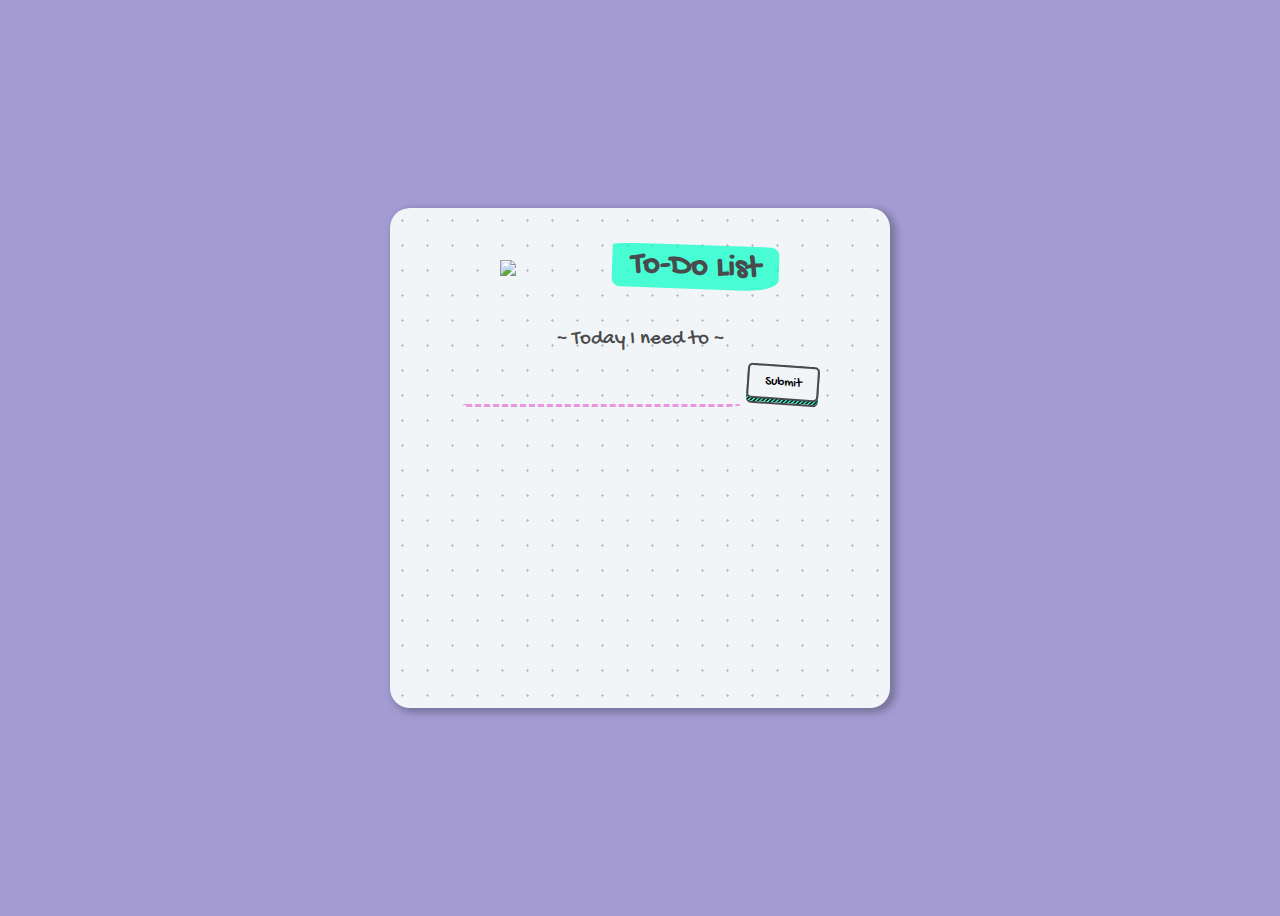
==== index.html @ c1db5c14 "changes in html and css files also" ====
<!DOCTYPE html>
<html lang="en">
  <head>
    <title>To-Do List</title>
    <meta charset="UTF-8" />
    <meta name="viewport" content="width=device-width" />
    <link rel="stylesheet" href="styles.css" />
  </head>
  <body>
    <section class="container">
      <div class="heading">
        <img class="heading__img" src="https://s3-us-west-2.amazonaws.com/s.cdpn.io/756881/laptop.svg">
        <h1 class="heading__title">To-Do List</h1>
      </div>
      <form class="form">
        <div>
          <label class="form__label" for="todo">~ Today I need to ~</label>
          <input class="form__input"
               type="text"
               id="todo"
               name="to-do"
               size="30"
               required>
          <button class="button"><span>Submit</span></button>
        </div>
      </form>
      <div>
        <ul class="toDoList">
        </ul>
      </div>
    </section>
    <script src="script.js"></script>
  </body>
</html>
---- styles.css ----
@import url("https://fonts.googleapis.com/css?family=Gochi+Hand");
body {
  background-color: #a39bd2;
  min-height: 70vh;
  padding: 1rem;
  box-sizing: border-box;
  display: flex;
  justify-content: center;
  align-items: center;
  color: #494a4b;
  font-family: "Gochi Hand", cursive;
  text-align: center;
  font-size: 130%;
}

@media only screen and (min-width: 500px) {
  body {
    min-height: 100vh;
  }
}
.container {
  width: 100%;
  height: auto;
  min-height: 500px;
  max-width: 500px;
  min-width: 250px;
  background: #f1f5f8;
  background-image: radial-gradient(#bfc0c1 7.2%, transparent 0);
  background-size: 25px 25px;
  border-radius: 20px;
  box-shadow: 4px 3px 7px 2px #00000040;
  padding: 1rem;
  box-sizing: border-box;
}

.heading {
  display: flex;
  align-items: center;
  justify-content: center;
  margin-bottom: 1rem;
}

.heading__title {
  transform: rotate(2deg);
  padding: 0.2rem 1.2rem;
  border-radius: 20% 5% 20% 5%/5% 20% 25% 20%;
  background-color: rgba(0, 255, 196, 0.7);
  font-size: 1.5rem;
}

@media only screen and (min-width: 500px) {
  .heading__title {
    font-size: 2rem;
  }
}
.heading__img {
  width: 24%;
}

.form__label {
  display: block;
  margin-bottom: 0.5rem;
}

.form__input {
  box-sizing: border-box;
  background-color: transparent;
  padding: 0.7rem;
  border-bottom-right-radius: 15px 3px;
  border-bottom-left-radius: 3px 15px;
  border: solid 3px transparent;
  border-bottom: dashed 3px #ea95e0;
  font-family: "Gochi Hand", cursive;
  font-size: 1rem;
  color: rgba(63, 62, 65, 0.7);
  width: 70%;
  margin-bottom: 20px;
}
.form__input:focus {
  outline: none;
  border: solid 3px #ea95e0;
}

@media only screen and (min-width: 500px) {
  .form__input {
    width: 60%;
  }
}
.button {
  padding: 0;
  border: none;
  transform: rotate(4deg);
  transform-origin: center;
  font-family: "Gochi Hand", cursive;
  text-decoration: none;
  padding-bottom: 3px;
  border-radius: 5px;
  box-shadow: 0 2px 0 #494a4b;
  transition: all 0.3s cubic-bezier(0.175, 0.885, 0.32, 1.275);
  background-image: url("[data-uri]");
  background-color: rgba(0, 255, 196, 0.7);
}

.button span {
  background: #f1f5f8;
  display: block;
  padding: 0.5rem 1rem;
  border-radius: 5px;
  border: 2px solid #494a4b;
}

.button:active, .button:focus {
  transform: translateY(4px);
  padding-bottom: 0px;
  outline: 0;
}

.toDoList {
  text-align: left;
}
.toDoList li {
  position: relative;
  padding: 0.5rem;
}
.toDoList li:hover {
  text-decoration: line-through wavy #24bffb;
}
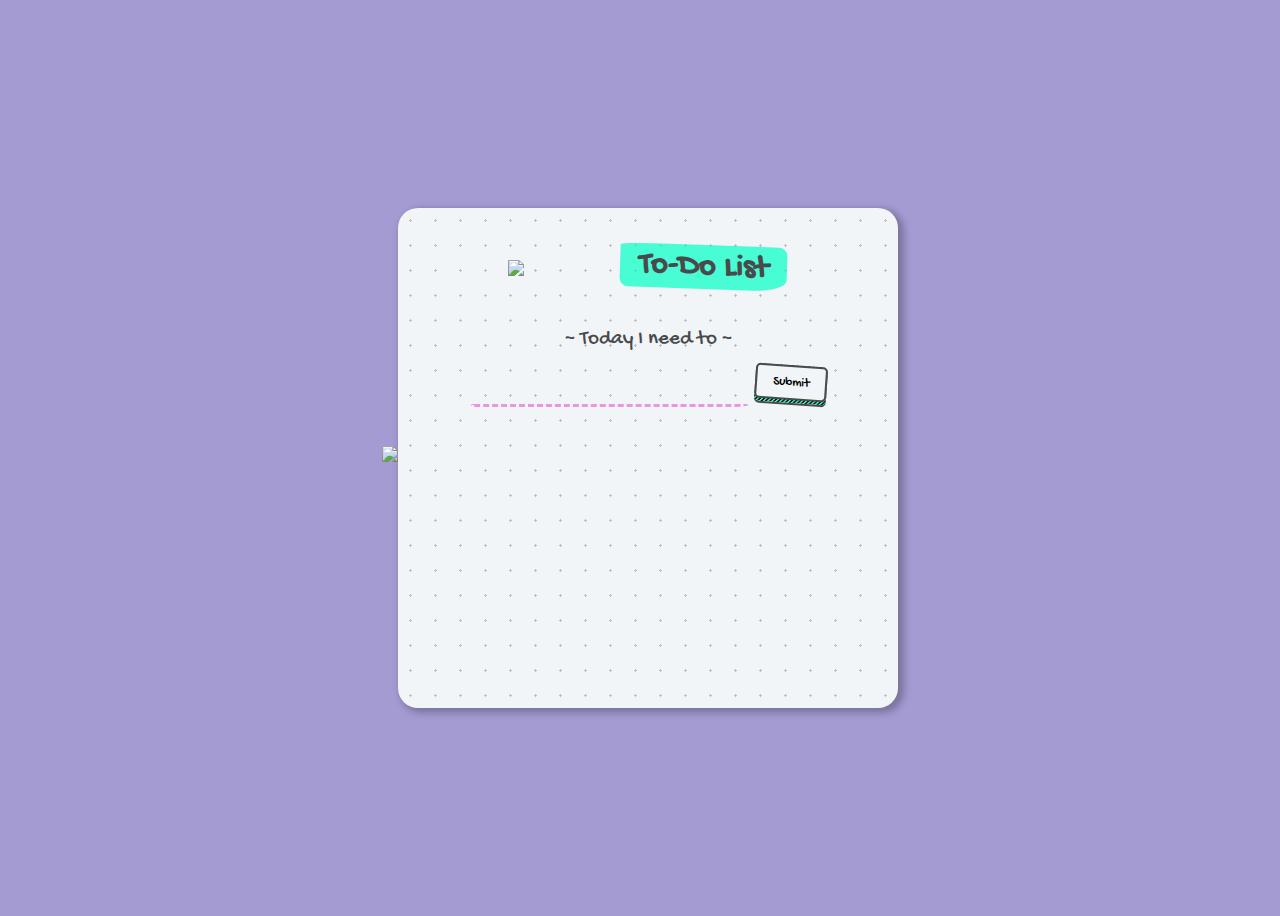
==== commit d3bda8b6: "fixed html and css file" ====
--- a/index.html
+++ b/index.html
@@ -7,6 +7,9 @@
     <link rel="stylesheet" href="styles.css" />
   </head>
   <body>
+    <div class="img"> 
+        <img src="to do background image.jpg">
+    </div>
     <section class="container">
       <div class="heading">
         <img class="heading__img" src="https://s3-us-west-2.amazonaws.com/s.cdpn.io/756881/laptop.svg">
@@ -24,6 +27,7 @@
           <button class="button"><span>Submit</span></button>
         </div>
       </form>
+      
       <div>
         <ul class="toDoList">
         </ul>
--- a/styles.css
+++ b/styles.css
@@ -11,6 +11,7 @@
   font-family: "Gochi Hand", cursive;
   text-align: center;
   font-size: 130%;
+  
 }
 
 @media only screen and (min-width: 500px) {
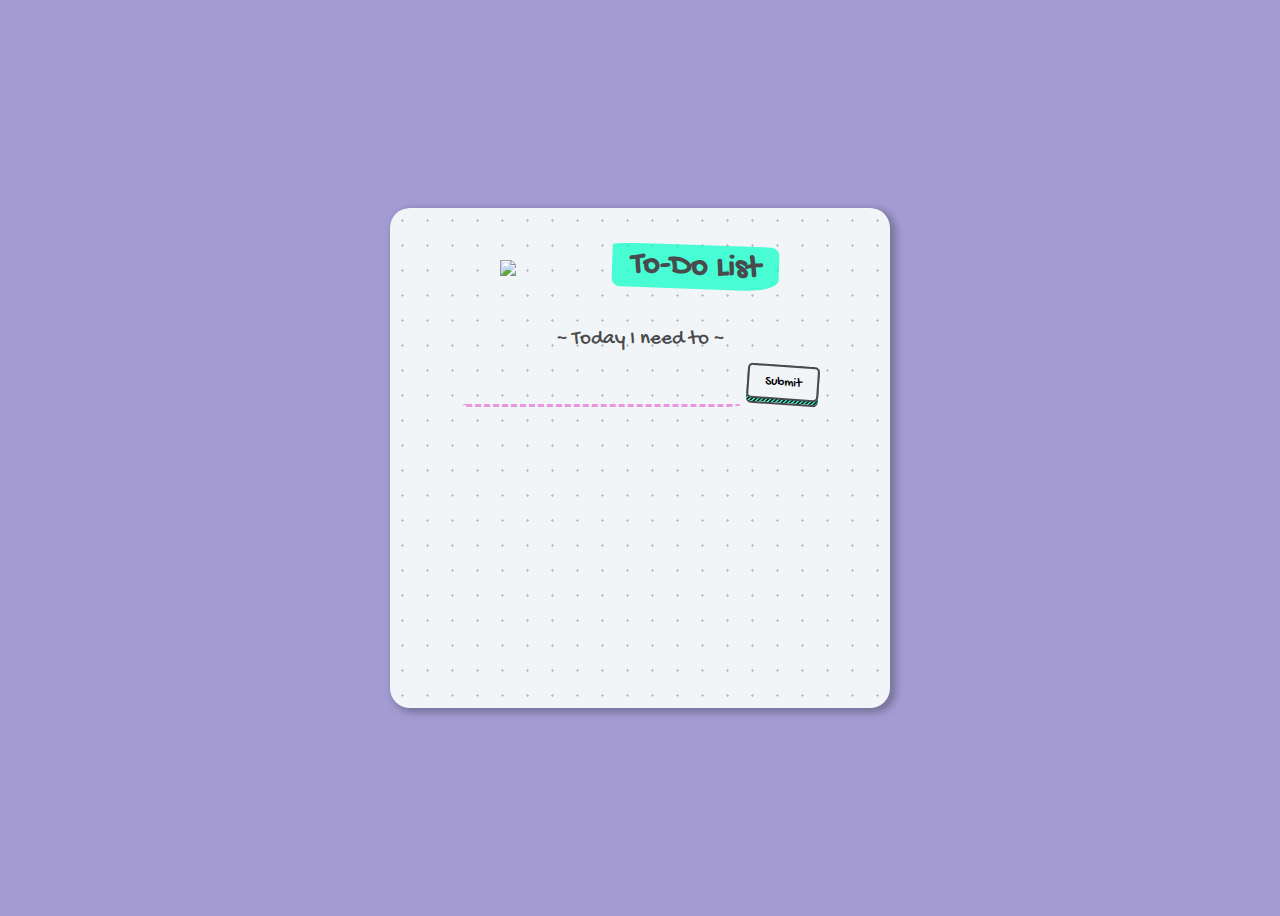
==== commit 3b3d2465: "fixed index.html file" ====
--- a/index.html
+++ b/index.html
@@ -7,9 +7,6 @@
     <link rel="stylesheet" href="styles.css" />
   </head>
   <body>
-    <div class="img"> 
-        <img src="to do background image.jpg">
-    </div>
     <section class="container">
       <div class="heading">
         <img class="heading__img" src="https://s3-us-west-2.amazonaws.com/s.cdpn.io/756881/laptop.svg">
